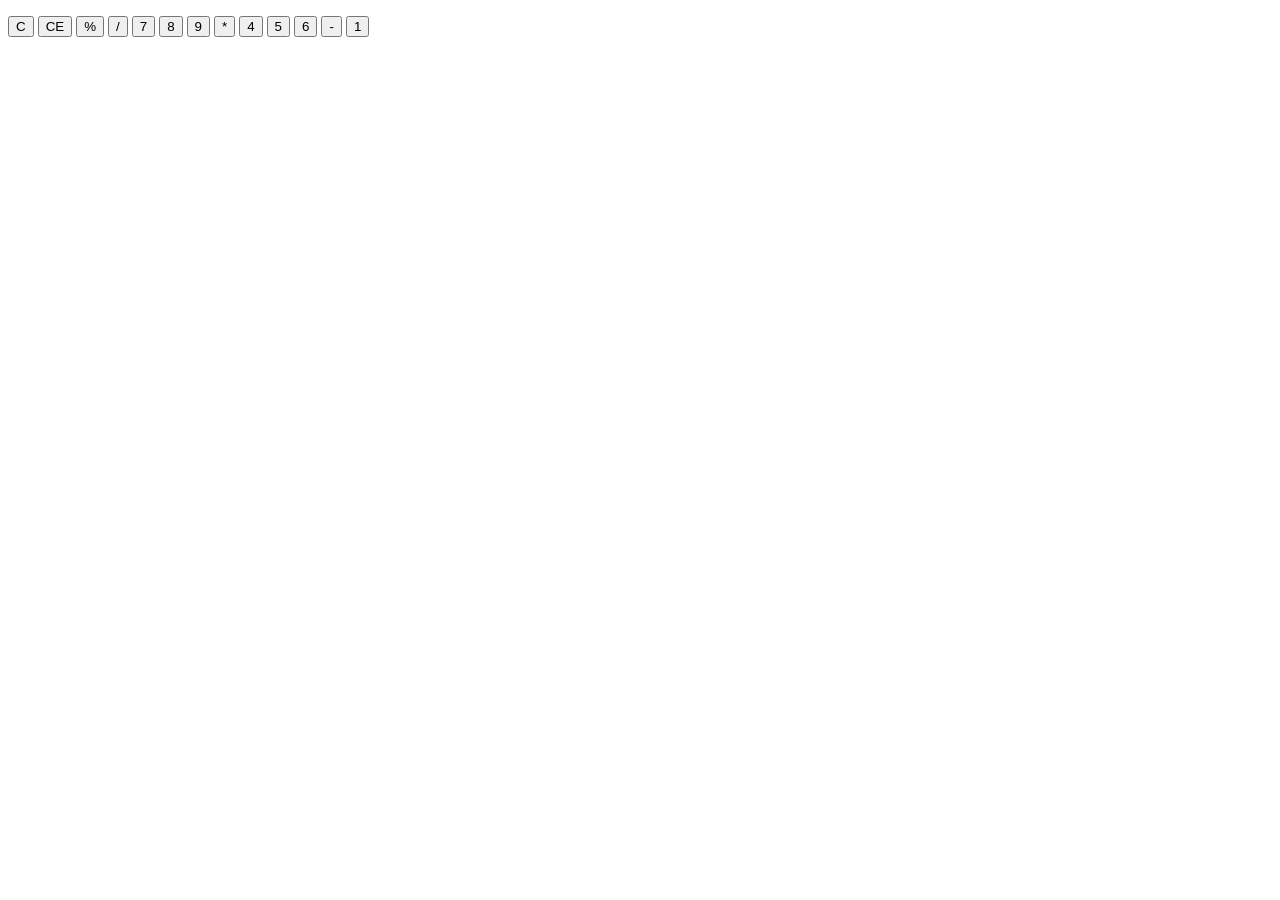
==== calculator/index.html @ 54d402cd "index.html" ====
<!DOCTYPE html>
<html lang="en">
<head>
    <meta charset="UTF-8">
    <meta name="viewport" content="width=device-width, initial-scale=1.0">
    <title>My Calculator</title>
    <link href="https://fonts.googleapis.com/css?family=Open+Sans:600,700" rel="stylesheet">
</head>
<body>
    <div id="countainer">
        <div id="culculator">
            <div id="result">
                <div id="history">
                    <p id="history-value"></p>
                </div>
                <div id="output-value">
                    <p id="output-value"></p>
                </div>
            </div>
            <div id="keyboard">
                <button class="operator" id="clear">C</button>
                <button class="operator" id="clear">CE</button>
                <button class="operator" id="%">%</button>
                <button class="operator" id="/">/</button>
                <button class="number" id="7">7</button>
                <button class="number" id="8">8</button>
                <button class="number" id="9">9</button>
                <button class="operator" id="*">*</button>
                <button class="number" id="4">4</button>
                <button class="number" id="5">5</button>
                <button class="number" id="6">6</button>
                <button class="operator" id="-">-</button>
                <button class="number" id="1">1</button>
            </div>
        </div>
    </div>
</body>
</html>
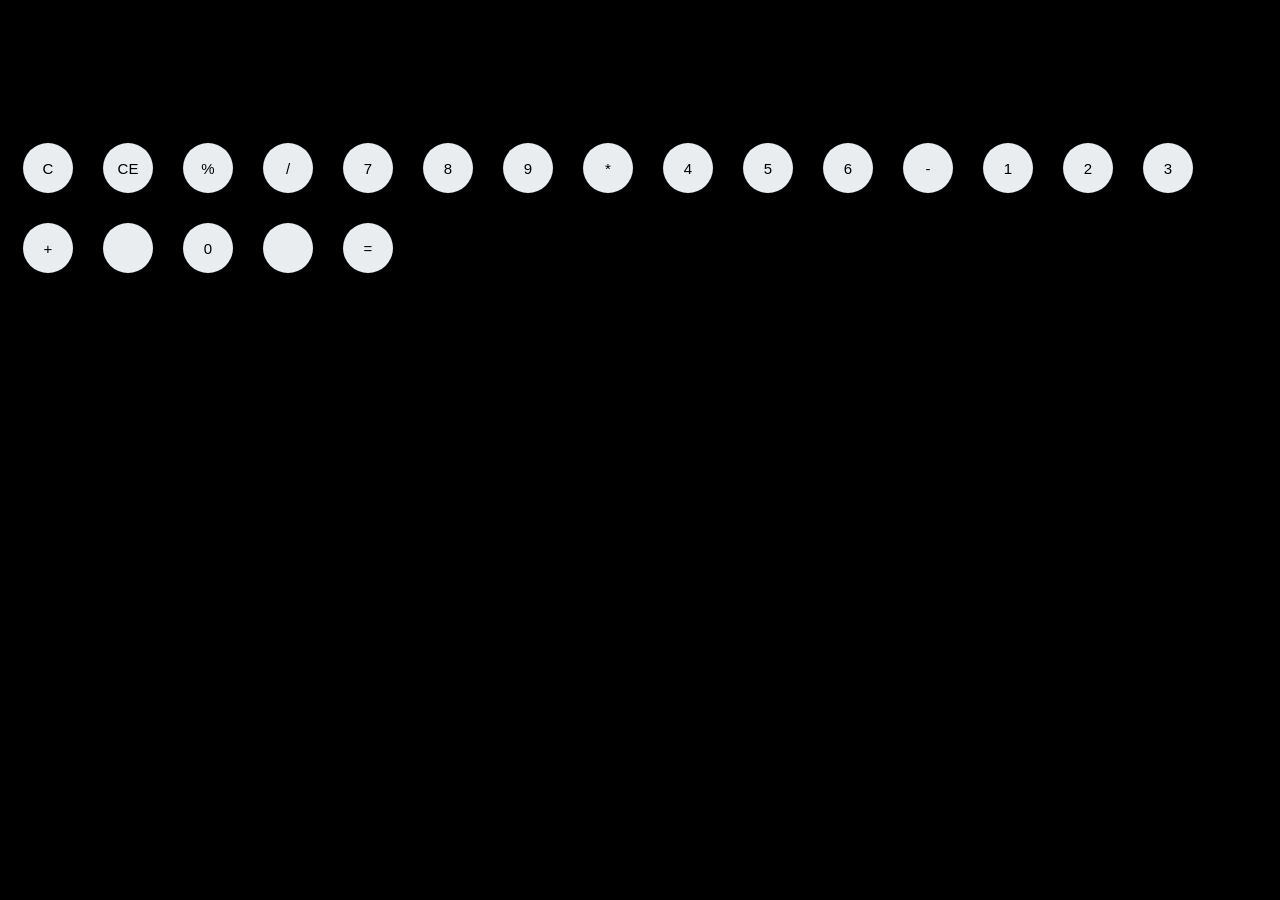
==== commit a112b092: "index.html" ====
--- a/calculator/index.html
+++ b/calculator/index.html
@@ -5,6 +5,7 @@
     <meta name="viewport" content="width=device-width, initial-scale=1.0">
     <title>My Calculator</title>
     <link href="https://fonts.googleapis.com/css?family=Open+Sans:600,700" rel="stylesheet">
+    <link rel="stylesheet" type="text/css" href="style.css">
 </head>
 <body>
     <div id="countainer">
@@ -31,6 +32,13 @@
                 <button class="number" id="6">6</button>
                 <button class="operator" id="-">-</button>
                 <button class="number" id="1">1</button>
+                <button class="number" id="2">2</button>
+                <button class="number" id="3">3</button>
+                <button class="operator" id="+">+</button>
+                <button class="empty" id="empty"></button>
+                <button class="number" id="0">0</button>
+                <button class="empty" id="empty"></button>
+                <button class="operator" id="=">=</button>
             </div>
         </div>
     </div>
--- a/calculator/style.css
+++ b/calculator/style.css
@@ -0,0 +1,63 @@
+body {
+    font-family: 'Open Sans',sans-serif;
+    background-color:black;
+}
+
+#contanier{
+    width: 1000px;
+    height: 550px;
+    margin: 20px auto;
+}
+
+#calculator{
+    width:320px;
+    height:520px;
+    background-color: #eaedef;
+    margin: 0 auto;
+    top: 20px;
+    position: relative;
+    border-radius: 5px;
+}
+
+#result{
+    height: 120px;
+}
+
+#history{
+    text-align:right;
+    height: 20px;
+    margin: 0 20px;
+    padding-top: 20px;
+    font-size:15px;
+    color: #919191;
+}
+
+
+#output{
+    text-align: right;
+    height: 60px;
+    margin: 10px 20px;
+    font-size: 30px;
+}
+
+#keybroard{
+    height:400px;
+}
+
+.operator, .number, .empty{
+    width: 50px;
+    height: 50px;
+    margin:15px;
+    float: left;
+    border-radius: 50px;
+    border-width: 0px;
+    font-size: 15px
+}
+
+.number, .empty{
+    background-color:#eaedef;
+} 
+
+.number, .operator{
+    background-color: #eaedef;
+}
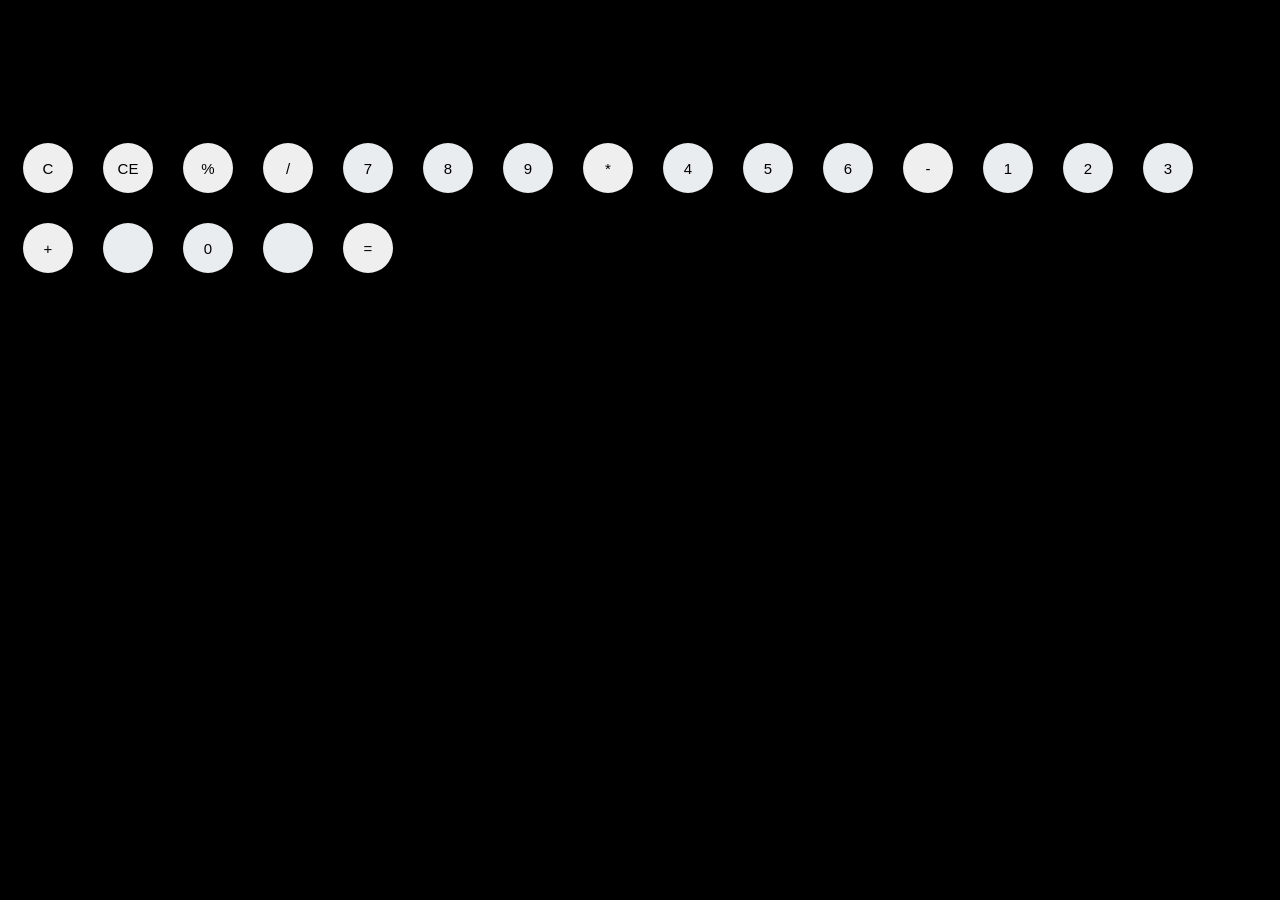
==== commit 56ad4579: "js" ====
--- a/calculator/index.html
+++ b/calculator/index.html
@@ -42,5 +42,6 @@
             </div>
         </div>
     </div>
+    <script src="script.js"></script>
 </body>
 </html>
--- a/calculator/style.css
+++ b/calculator/style.css
@@ -59,5 +59,13 @@
 } 
 
 .number, .operator{
-    background-color: #eaedef;
-}+    cursor: pointer;
+}
+
+.perator.active, .number.active{
+    font-size:13px;
+}
+
+.operator:focus, .number:focus, .empty:focus{
+    outline: 0;
+}
